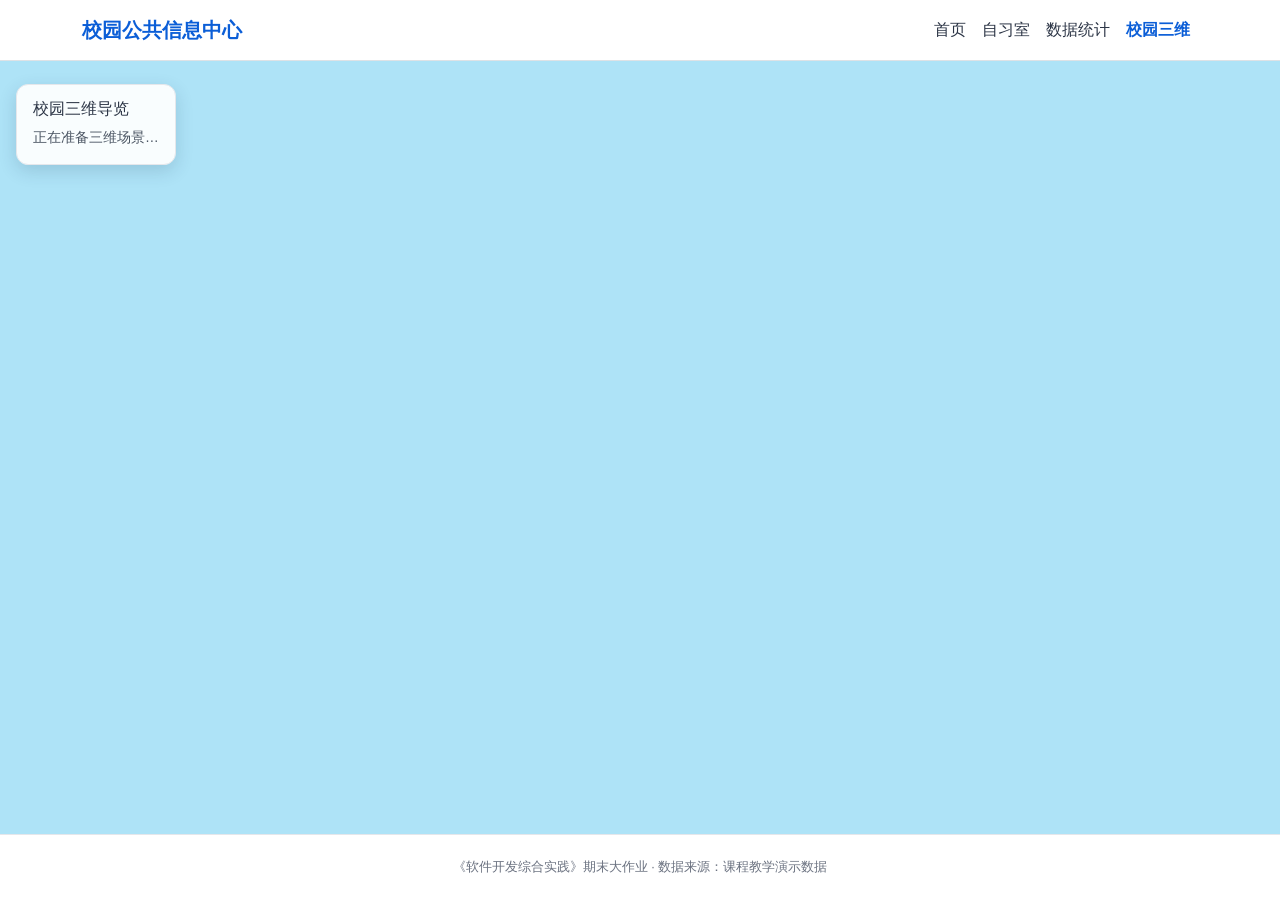
==== campus-3d.html @ 78f869f9 "项目骨架：四个页面、公共样式脚本、本地库与演示数据" ====
<!DOCTYPE html>
<html lang="zh-CN">
<head>
  <meta charset="UTF-8">
  <meta name="viewport" content="width=device-width, initial-scale=1.0">
  <title>校园三维导览 · 校园公共信息与数据展示中心</title>
  <link rel="icon" href="data:,">
  <link rel="stylesheet" href="libs/bootstrap.min.css">
  <link rel="stylesheet" href="css/style.css">
</head>
<body class="scene-page">
  <nav class="navbar navbar-expand-lg bg-white border-bottom sticky-top" aria-label="主导航">
    <div class="container">
      <a class="navbar-brand fw-semibold" href="index.html">校园公共信息中心</a>
      <button class="navbar-toggler" type="button" data-bs-toggle="collapse" data-bs-target="#mainNav"
              aria-controls="mainNav" aria-expanded="false" aria-label="展开或收起导航">
        <span class="navbar-toggler-icon"></span>
      </button>
      <div class="collapse navbar-collapse" id="mainNav">
        <ul class="navbar-nav ms-auto">
          <li class="nav-item"><a class="nav-link" href="index.html">首页</a></li>
          <li class="nav-item"><a class="nav-link" href="study-rooms.html">自习室</a></li>
          <li class="nav-item"><a class="nav-link" href="statistics.html">数据统计</a></li>
          <li class="nav-item"><a class="nav-link active" aria-current="page" href="campus-3d.html">校园三维</a></li>
        </ul>
      </div>
    </div>
  </nav>

  <div class="scene-stage" id="scene-stage"></div>

  <div class="scene-hud">
    <h1 class="h6 mb-2">校园三维导览</h1>
    <p class="mb-0">正在准备三维场景…</p>
    <p id="scene-status" class="alert alert-danger mb-0" role="status" aria-live="polite" hidden></p>
  </div>

  <footer class="site-footer position-fixed bottom-0 start-0 end-0 mb-0">
    <div class="container text-center small">《软件开发综合实践》期末大作业 · 数据来源：课程教学演示数据</div>
  </footer>

  <script src="libs/bootstrap.bundle.min.js"></script>
  <script src="js/common.js"></script>
</body>
</html>
---- css/style.css ----
/* 校园公共信息与数据展示中心 —— 自定义样式
   引入顺序：Bootstrap 之后引入本文件，才能覆盖框架默认样式。 */

:root {
  --brand: #0b5ed7;
  --brand-dark: #0a4fb5;
  --ink: #2b3445;
  --muted: #6b7280;
  --line: #e5e7eb;
  --paper: #f7f8fa;
}

body {
  background-color: var(--paper);
  color: var(--ink);
  font-family: "Microsoft YaHei", "PingFang SC", "Segoe UI", Arial, sans-serif;
  line-height: 1.7;
}

/* 锚点跳转给吸顶导航留出空间 */
section[id] {
  scroll-margin-top: 5.5rem;
}

/* ---------- 导航 ---------- */
.navbar-brand {
  color: var(--brand);
}

.navbar .nav-link {
  color: var(--ink);
}

.navbar .nav-link:hover {
  color: var(--brand);
}

.navbar .nav-link.active {
  color: var(--brand);
  font-weight: 600;
}

/* ---------- 通用块 ---------- */
.card {
  border: 1px solid var(--line);
  border-radius: 12px;
  transition: box-shadow 0.2s ease, transform 0.2s ease;
}

.card:hover {
  transform: translateY(-3px);
  box-shadow: 0 6px 16px rgba(11, 94, 215, 0.16);
}

.card .card-title {
  color: var(--brand-dark);
}

.hero {
  background: linear-gradient(135deg, #14324f 0%, #1f6f8b 100%);
  color: #fff;
  border-radius: 14px;
  padding: 32px 26px;
}

.hero p {
  color: rgba(255, 255, 255, 0.88);
  margin-bottom: 0;
}

.placeholder-note {
  background-color: #fff;
  border: 1px dashed var(--line);
  border-left: 4px solid var(--brand);
  border-radius: 8px;
  padding: 14px 16px;
  color: var(--muted);
}

.section-head h2 {
  font-size: 1.35rem;
  color: #14324f;
  border-left: 4px solid var(--brand);
  padding-left: 12px;
}

/* ---------- 图表容器：不给高度图表不显示 ---------- */
.chart-box {
  height: 360px;
  background-color: #fff;
  border: 1px solid var(--line);
  border-radius: 12px;
  padding: 8px;
}

/* ---------- 三维页 ---------- */
body.scene-page {
  overflow: hidden;
}

.scene-stage {
  position: fixed;
  inset: 0;
  background: #aee3f7;
}

.scene-hud {
  position: fixed;
  top: 84px;
  left: 16px;
  max-width: min(340px, calc(100vw - 32px));
  background: rgba(255, 255, 255, 0.93);
  border: 1px solid var(--line);
  border-radius: 12px;
  padding: 14px 16px;
  box-shadow: 0 6px 18px rgba(20, 50, 79, 0.16);
}

.scene-hud p {
  font-size: 0.86rem;
  color: #4b5563;
  margin-bottom: 8px;
}

/* ---------- 页脚 ---------- */
.site-footer {
  background-color: #fff;
  border-top: 1px solid var(--line);
  color: var(--muted);
  padding: 22px 0;
  margin-top: 32px;
  font-size: 0.9rem;
}

:focus-visible {
  outline: 2px solid var(--brand);
  outline-offset: 2px;
}
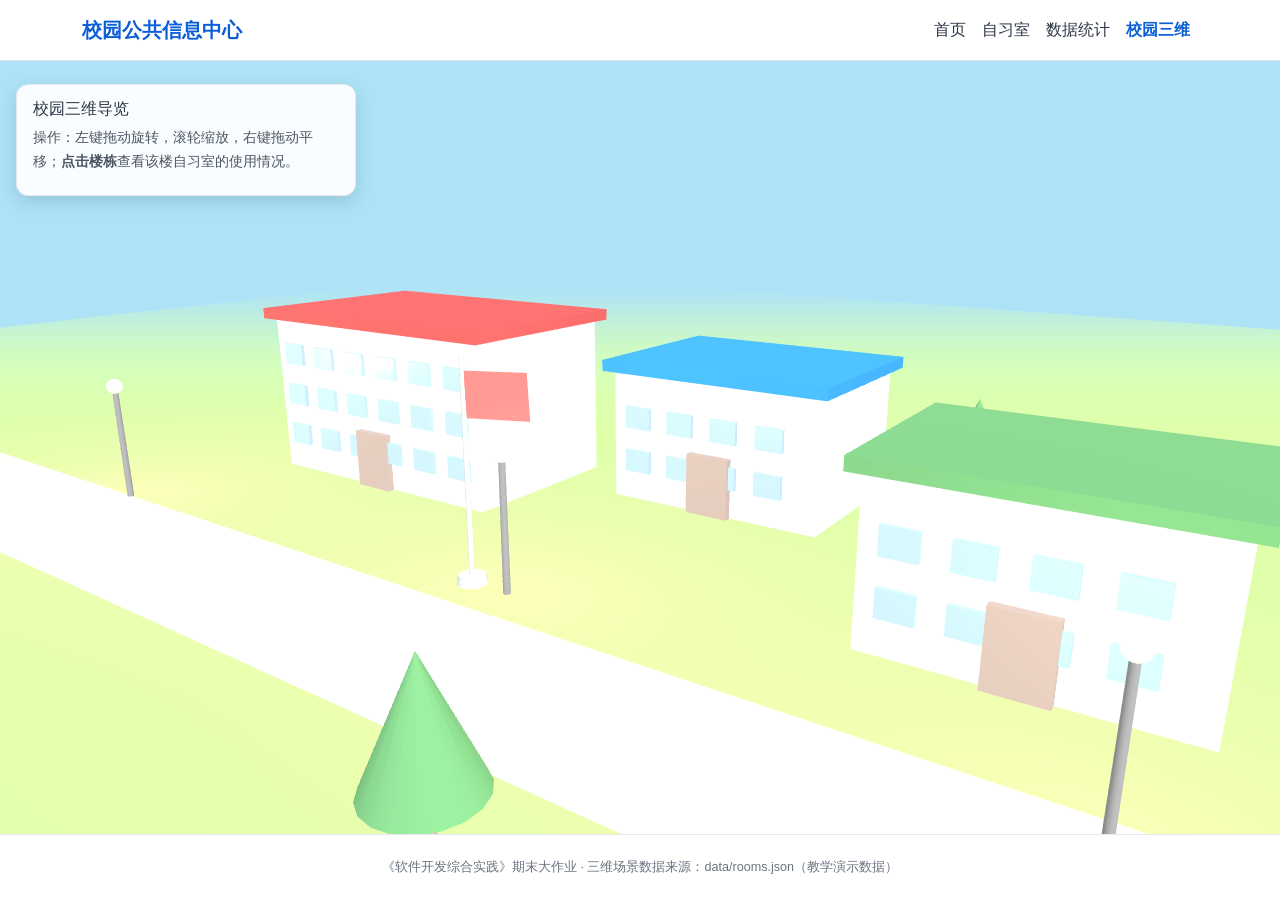
==== commit cbbcc439: "校园三维页：Three.js 场景、点击楼栋与数据联动" ====
--- a/campus-3d.html
+++ b/campus-3d.html
@@ -27,19 +27,35 @@
     </div>
   </nav>
 
+  <!-- 三维画布挂载点，由 js/campus3d.js 插入 canvas -->
   <div class="scene-stage" id="scene-stage"></div>
 
   <div class="scene-hud">
     <h1 class="h6 mb-2">校园三维导览</h1>
-    <p class="mb-0">正在准备三维场景…</p>
-    <p id="scene-status" class="alert alert-danger mb-0" role="status" aria-live="polite" hidden></p>
+    <p class="mb-2">
+      操作：左键拖动旋转，滚轮缩放，右键拖动平移；<b>点击楼栋</b>查看该楼自习室的使用情况。
+    </p>
+
+    <!-- 点击楼栋后显示；也可用 campus-3d.html#lib 这样的地址直接定位 -->
+    <div id="building-info" class="border-top pt-2" hidden>
+      <p class="mb-1 fw-semibold" id="building-name">—</p>
+      <p class="mb-2 small text-muted" id="building-stats">—</p>
+      <a class="btn btn-sm btn-primary" href="statistics.html">在统计页查看全部数据</a>
+    </div>
+
+    <p id="scene-status" class="alert alert-danger mb-0 mt-2" role="status" aria-live="polite" hidden></p>
   </div>
 
-  <footer class="site-footer position-fixed bottom-0 start-0 end-0 mb-0">
-    <div class="container text-center small">《软件开发综合实践》期末大作业 · 数据来源：课程教学演示数据</div>
+  <footer class="site-footer position-fixed bottom-0 start-0 end-0 mb-0 d-none d-md-block">
+    <div class="container text-center small">
+      《软件开发综合实践》期末大作业 · 三维场景数据来源：data/rooms.json（教学演示数据）
+    </div>
   </footer>
 
   <script src="libs/bootstrap.bundle.min.js"></script>
+  <script src="libs/three.min.js"></script>
+  <script src="libs/OrbitControls.js"></script>
   <script src="js/common.js"></script>
+  <script src="js/campus3d.js"></script>
 </body>
 </html>
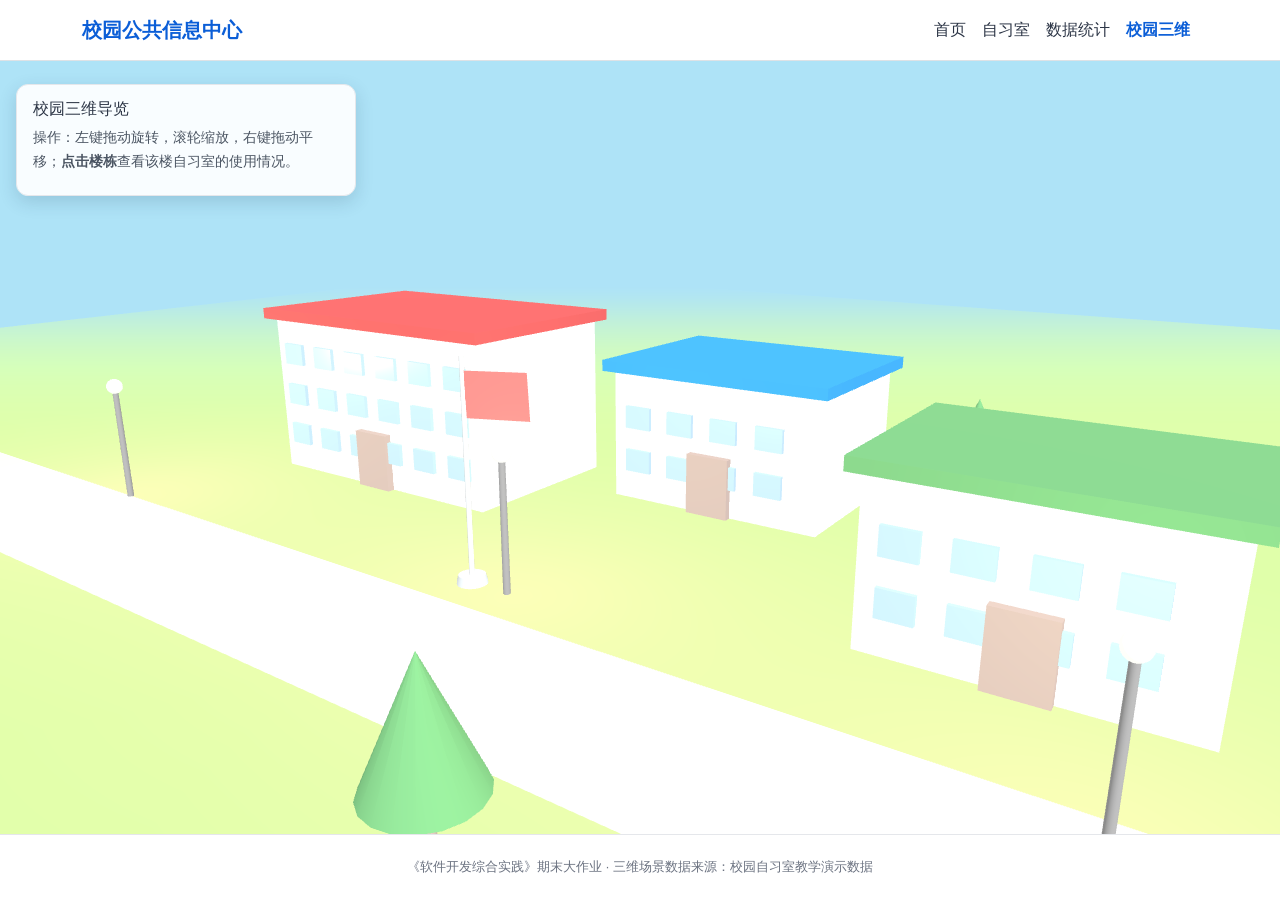
==== commit ffa11e83: "错误处理三状态：网络失败、空数据与非法输入提示" ====
--- a/campus-3d.html
+++ b/campus-3d.html
@@ -48,7 +48,7 @@
 
   <footer class="site-footer position-fixed bottom-0 start-0 end-0 mb-0 d-none d-md-block">
     <div class="container text-center small">
-      《软件开发综合实践》期末大作业 · 三维场景数据来源：data/rooms.json（教学演示数据）
+      《软件开发综合实践》期末大作业 · 三维场景数据来源：校园自习室教学演示数据
     </div>
   </footer>
 
